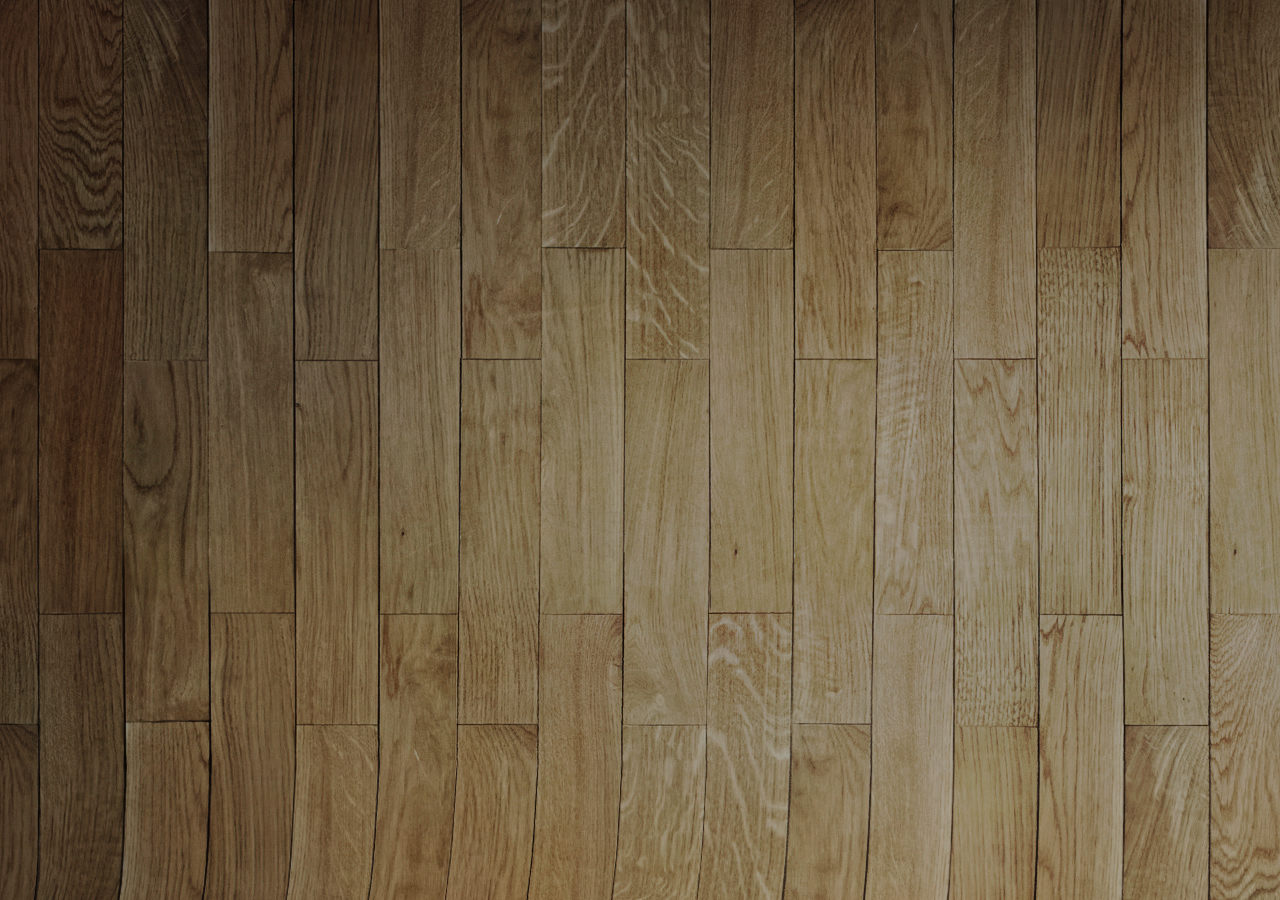
==== desafio14-iphone/index.html @ 0b018e44 "iniciando projeto social" ====
<!DOCTYPE html>
<html lang="pt-br">
<head>
    <meta charset="UTF-8">
    <meta name="viewport" content="width=device-width, initial-scale=1.0">
    <link rel="shortcut icon" href="favicon.ico" type="image/x-icon">
    <title>Document</title>
    <style>
        body {
            font-family: Arial, Helvetica, sans-serif;
            background-image: url(imagens/fundo-madeira.jpg);
        }
    </style>
</head>
<body>
    
</body>
</html>
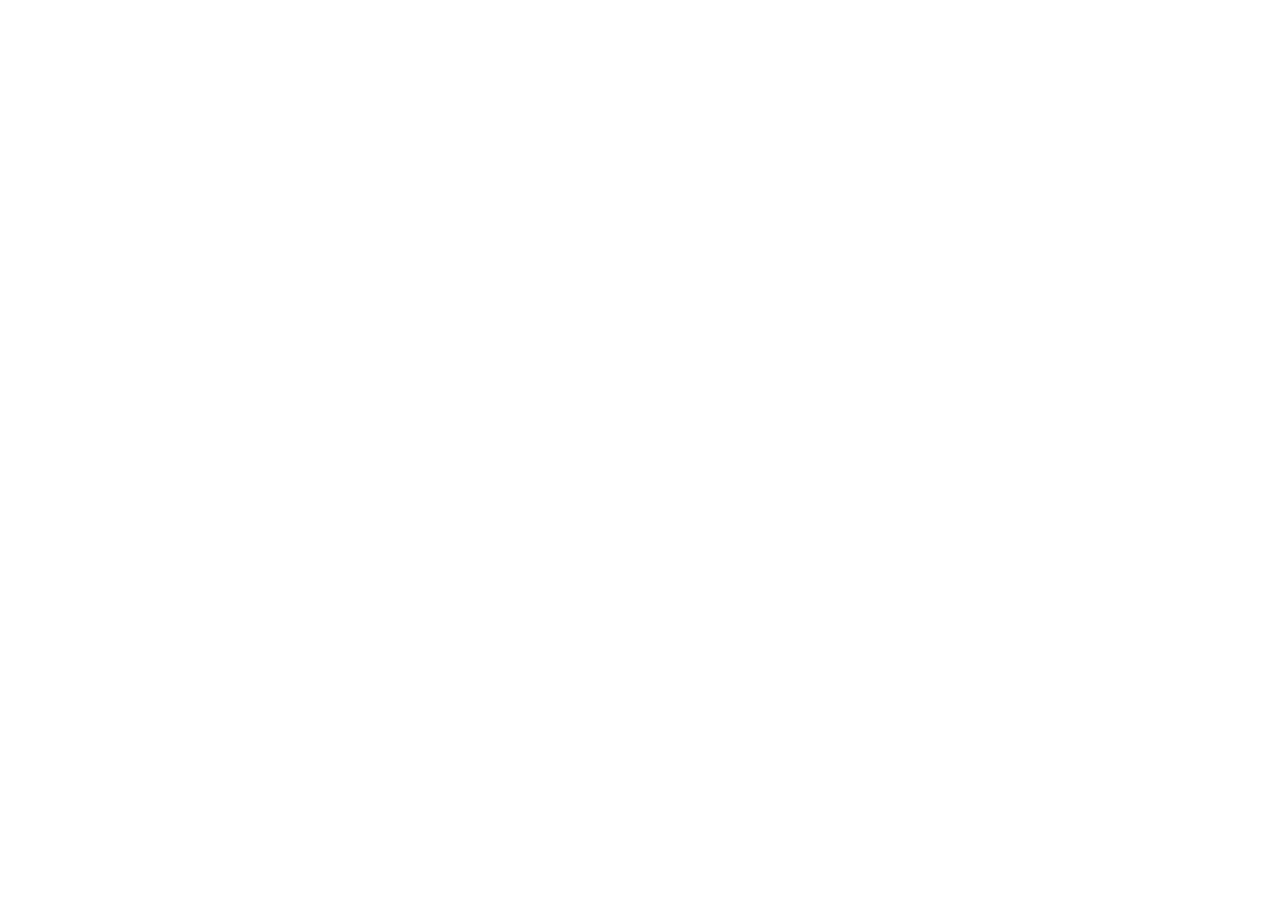
==== commit b7acdf59: "inicio desafio social" ====
--- a/desafio14-iphone/index.html
+++ b/desafio14-iphone/index.html
@@ -4,15 +4,14 @@
     <meta charset="UTF-8">
     <meta name="viewport" content="width=device-width, initial-scale=1.0">
     <link rel="shortcut icon" href="favicon.ico" type="image/x-icon">
-    <title>Document</title>
-    <style>
-        body {
-            font-family: Arial, Helvetica, sans-serif;
-            background-image: url(imagens/fundo-madeira.jpg);
-        }
-    </style>
+    <link rel="stylesheet" href="estilos/style.css">
+    <title>Projeto redes sociais</title>
 </head>
 <body>
     
+
+
+
+    
 </body>
 </html>
--- a/desafio14-iphone/estilos/style.css
+++ b/desafio14-iphone/estilos/style.css
@@ -0,0 +1,6 @@
+@charset 
+
+body {
+    font-family: Arial, Helvetica, sans-serif;
+    background-image: url(imagens/fundo-madeira.jpg);
+    }
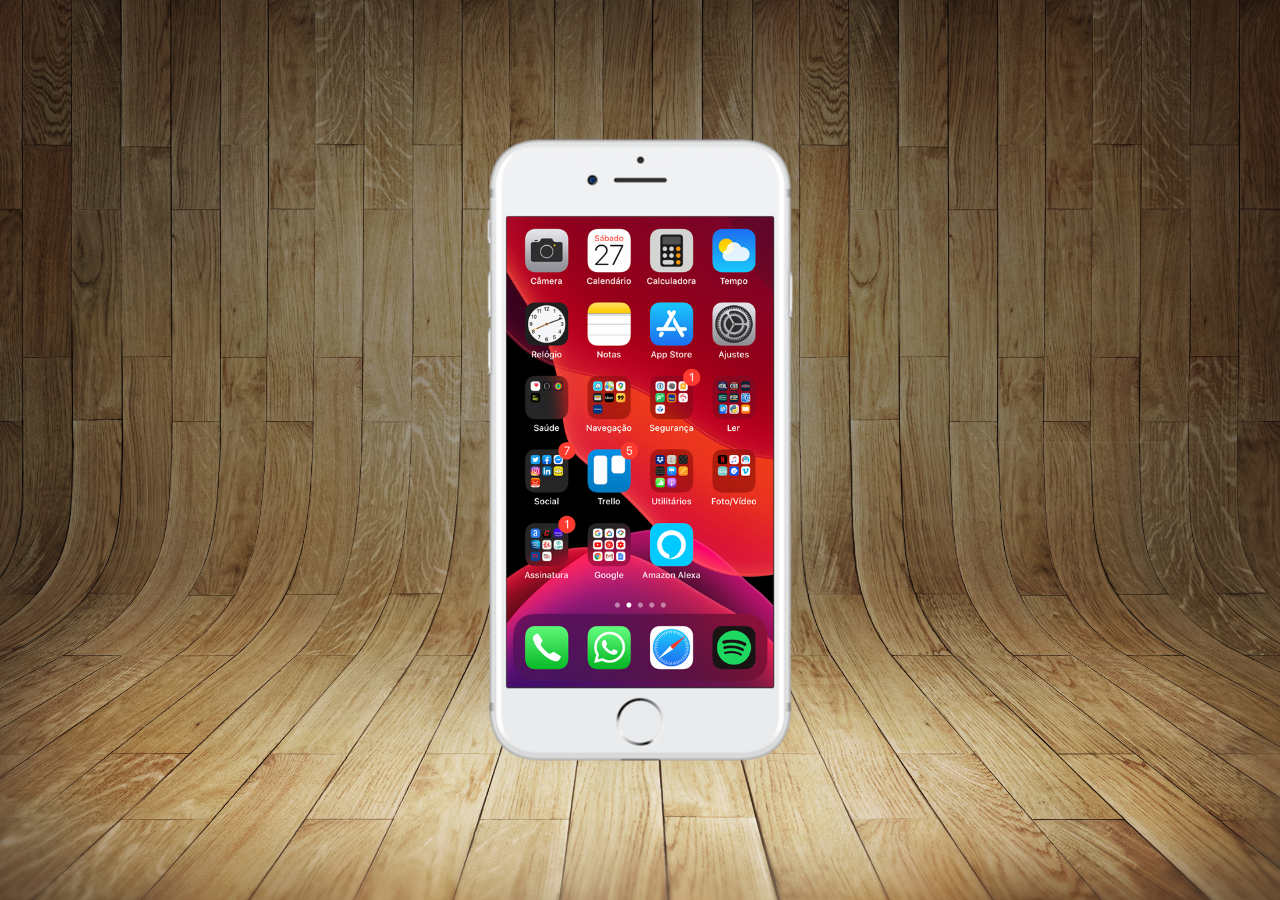
==== commit bcc0aa6a: "Criação da section#iphone" ====
--- a/desafio14-iphone/index.html
+++ b/desafio14-iphone/index.html
@@ -8,7 +8,15 @@
     <title>Projeto redes sociais</title>
 </head>
 <body>
-    
+    <main>
+        <section id="iphone">
+            <iframe src="home.html" name="tela" id="tela" frameborder="0"></iframe>
+        </section>
+
+        <section id="redes-sociais">
+
+        </section>
+    </main>
 
 
 
--- a/desafio14-iphone/estilos/style.css
+++ b/desafio14-iphone/estilos/style.css
@@ -1,6 +1,44 @@
-@charset 
+@charset "UTF-8";
+
+* {
+    margin: 0px;
+    padding: 0px;
+    font-family: Arial, Helvetica, sans-serif;
+}
+
+html, body {
+    height: 100vh;
+    width: 100vw;
+    background-color: black;
+}
 
 body {
-    font-family: Arial, Helvetica, sans-serif;
-    background-image: url(imagens/fundo-madeira.jpg);
-    }+    background: url(../imagens/fundo-madeira.jpg) no-repeat top center;
+    background-size: cover;
+    background-attachment: fixed;
+}
+
+main {   
+    position: relative;
+    height: 100vh;
+    width: 100vw;
+}
+
+section#iphone {
+    position: absolute;
+    top: 50%;
+    left: 50%;
+    transform: translate(-50%, -50%);
+
+    height: 627px;
+    width: 311px;
+    background: url('../imagens/frame-iphone.png') no-repeat;
+}
+
+iframe#tela {
+    position: relative;
+    top: 80px;
+    left: 22px;
+    width: 267px;
+    height: 471px;
+}
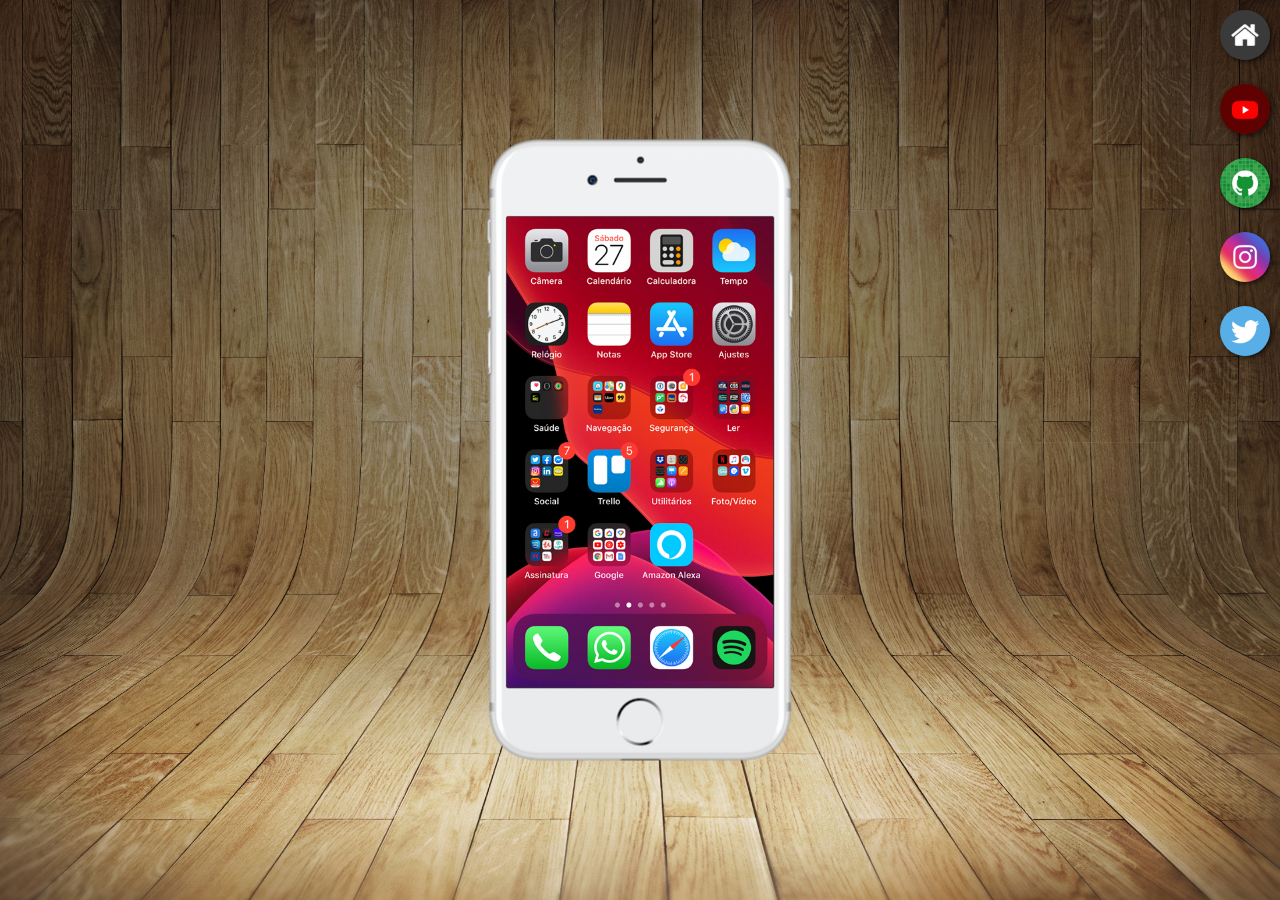
==== commit b97e3e0a: "botões interativos criados" ====
--- a/desafio14-iphone/index.html
+++ b/desafio14-iphone/index.html
@@ -14,7 +14,11 @@
         </section>
 
         <section id="redes-sociais">
-
+            <a href="#" target="tela"><img src="imagens/logo-home.jpg" alt="home"></a> <br>
+            <a href="#" target="tela"><img src="imagens/logo-youtube.jpg" alt="youtube"></a> <br>
+            <a href="#" target="tela"><img src="imagens/logo-github.jpg" alt="Github"></a> <br>
+            <a href="#" target="tela"><img src="imagens/logo-instagram.jpg" alt="Instagram"></a> <br>
+            <a href="#" target="tela"><img src="imagens/logo-twitter.jpg" alt="Twitter"></a>
         </section>
     </main>
 
--- a/desafio14-iphone/estilos/style.css
+++ b/desafio14-iphone/estilos/style.css
@@ -41,4 +41,22 @@
     left: 22px;
     width: 267px;
     height: 471px;
+}
+section#redes-sociais {
+    text-align: right;
+}
+
+section#redes-sociais img {
+    width: 50px;
+    margin: 10px;
+    border-radius: 50%;
+    box-shadow: 2px 2px 5px rgba(0, 0, 0, 0.644);
+    box-sizing: border-box;
+    transition: 0.3s, border 0.1s;
+}
+
+section#redes-sociais img:hover {
+    border: 2px solid rgba(255, 255, 255, 0.466);
+    transform: translate(-6px, -6px);
+    box-shadow: 5px 5px 10px rgba(0, 0, 0, 0.616);
 }
